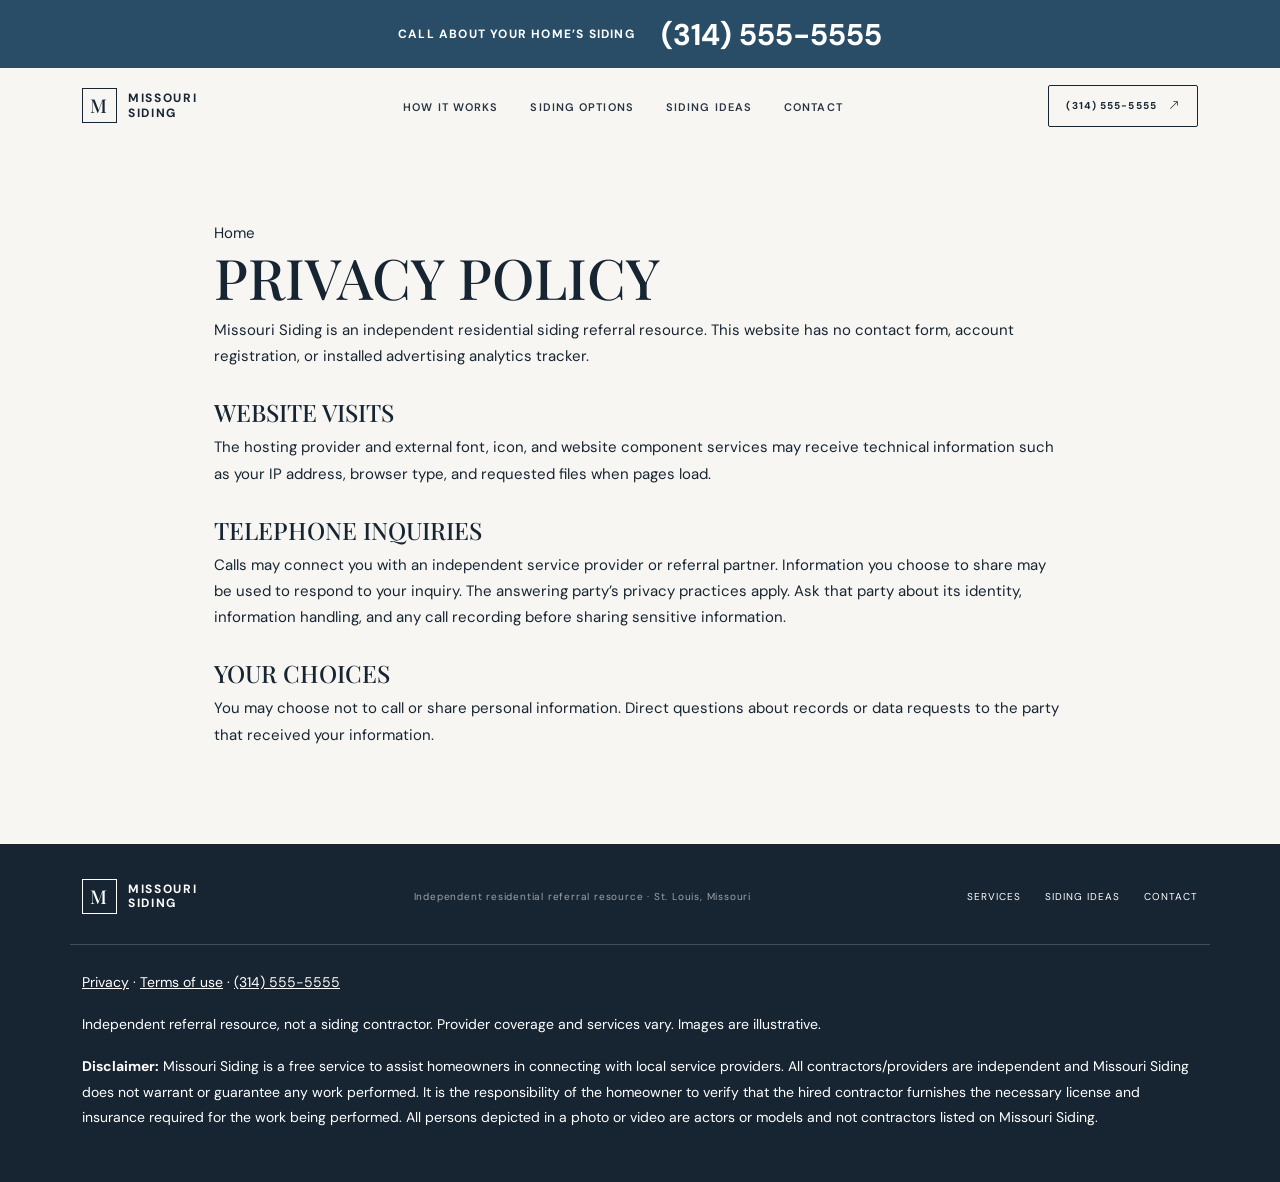
==== privacy.html @ 9c2a3795 "Add files via upload" ====
<!doctype html><html lang="en"><head>
  <meta charset="utf-8">
  <meta name="viewport" content="width=device-width, initial-scale=1">
  <meta name="theme-color" content="#f7f6f2">
  <meta name="description" content="Explore residential siding options with Missouri Siding, an independent homeowner referral resource focused on St. Louis, Missouri.">
  <title>Privacy Policy | Missouri Siding</title>
  <link rel="preconnect" href="https://fonts.googleapis.com">
  <link rel="preconnect" href="https://fonts.gstatic.com" crossorigin>
  <link href="https://fonts.googleapis.com/css2?family=DM+Sans:wght@400;500;600;700&family=Playfair+Display:wght@500;600;700&family=Pinyon+Script&display=swap" rel="stylesheet">
  <link href="https://cdn.jsdelivr.net/npm/bootstrap@5.3.3/dist/css/bootstrap.min.css" rel="stylesheet">
  <link href="https://cdn.jsdelivr.net/npm/bootstrap-icons@1.11.3/font/bootstrap-icons.min.css" rel="stylesheet">
  
<link rel="stylesheet" href="css/style.css">
</head><body><a class="call-banner" href="tel:+13145555555"><span>CALL ABOUT YOUR HOME’S SIDING</span><strong>(314) 555-5555</strong></a><header class="site-nav" id="navbar">
    <div class="container nav-inner">
      <a class="brand" href="index.html#top" aria-label="Missouri Siding home"><span class="brand-mark">M</span><span>Missouri<br>Siding</span></a>
      <nav aria-label="Main navigation">
        <ul class="nav-links">
          <li><a href="index.html#story">How it works</a></li><li><a href="index.html#services">Siding options</a></li><li><a href="index.html#work">Siding ideas</a></li><li><a href="index.html#contact">Contact</a></li>
        </ul>
      </nav>
      <a class="nav-cta" href="tel:+13145555555">(314) 555-5555 <i class="bi bi-arrow-up-right"></i></a>
      <button class="menu-toggle" aria-label="Open navigation" onclick="document.getElementById('mobileLinks').classList.toggle('d-none')"><i class="bi bi-list"></i></button>
    </div>
    <div id="mobileLinks" class="d-none bg-light text-dark p-3">
      <a class="d-block py-2" href="index.html#story">How it works</a><a class="d-block py-2" href="index.html#services">Siding options</a><a class="d-block py-2" href="index.html#work">Siding ideas</a><a class="d-block py-2" href="index.html#contact">Contact</a>
    </div>
  </header><main class="policy"><a href="index.html">Home</a><h1>Privacy Policy</h1><p>Missouri Siding is an independent residential siding referral resource. This website has no contact form, account registration, or installed advertising analytics tracker.</p><h2>Website visits</h2><p>The hosting provider and external font, icon, and website component services may receive technical information such as your IP address, browser type, and requested files when pages load.</p><h2>Telephone inquiries</h2><p>Calls may connect you with an independent service provider or referral partner. Information you choose to share may be used to respond to your inquiry. The answering party’s privacy practices apply. Ask that party about its identity, information handling, and any call recording before sharing sensitive information.</p><h2>Your choices</h2><p>You may choose not to call or share personal information. Direct questions about records or data requests to the party that received your information.</p></main><footer>
    <div class="container footer-inner">
      <a class="brand" href="index.html#top"><span class="brand-mark">M</span><span>Missouri<br>Siding</span></a>
      <small>Independent residential referral resource · St. Louis, Missouri</small>
      <div class="footer-links"><a href="index.html#services">Services</a><a href="index.html#work">Siding ideas</a><a href="index.html#contact">Contact</a></div>
    </div>
<div class="container footer-disclaimer"><p><a href="privacy.html">Privacy</a> · <a href="terms.html">Terms of use</a> · <a href="tel:+13145555555">(314) 555-5555</a></p><p>Independent referral resource, not a siding contractor. Provider coverage and services vary. Images are illustrative.</p><p><strong>Disclaimer:</strong> Missouri Siding is a free service to assist homeowners in connecting with local service providers. All contractors/providers are independent and Missouri Siding does not warrant or guarantee any work performed. It is the responsibility of the homeowner to verify that the hired contractor furnishes the necessary license and insurance required for the work being performed. All persons depicted in a photo or video are actors or models and not contractors listed on Missouri Siding.</p></div></footer></body></html>
---- css/style.css ----
:root{--ink:#172533;--blue:#294d67;--blue-deep:#1b354a;--paper:#f7f6f2;--line:#d9ddd9;--muted:#68747d;--serif:"Playfair Display",Georgia,serif;--sans:"DM Sans",Arial,sans-serif}
    *{box-sizing:border-box}
    html{scroll-behavior:smooth}
    body{margin:0;background:var(--paper);color:var(--ink);font-family:var(--sans);font-size:15px;line-height:1.75}
    a{color:inherit;text-decoration:none}
    .site-nav{position:fixed;z-index:20;inset:0 0 auto;padding:17px 0;color:#fff;transition:background .35s,padding .35s,color .35s,box-shadow .35s}
    .site-nav.scrolled{padding:11px 0;background:rgba(247,246,242,.91);backdrop-filter:blur(16px);color:var(--ink);box-shadow:0 1px 0 rgba(23,37,51,.1)}
    .nav-inner{display:flex;align-items:center;justify-content:space-between}
    .brand{display:flex;align-items:center;gap:11px;font-size:12px;font-weight:700;letter-spacing:.14em;line-height:1.2;text-transform:uppercase}
    .brand-mark{width:35px;height:35px;border:1px solid currentColor;display:grid;place-items:center;font-family:var(--serif);font-size:19px;font-weight:500}
    .nav-links{display:flex;align-items:center;gap:32px;margin:0;padding:0;list-style:none}
    .nav-links a{font-size:11px;font-weight:600;letter-spacing:.1em;text-transform:uppercase;opacity:.92;transition:opacity .2s}
    .nav-links a:hover{opacity:.62}
    .nav-cta,.button-primary{display:inline-flex;align-items:center;justify-content:center;gap:12px;border:1px solid currentColor;border-radius:2px;padding:11px 17px;font-size:10px;font-weight:700;letter-spacing:.11em;text-transform:uppercase;transition:.25s}
    .nav-cta:hover{background:#fff;color:var(--ink)}
    .scrolled .nav-cta:hover{background:var(--blue);color:#fff}
    .menu-toggle{display:none;background:none;border:0;color:inherit;font-size:23px}
    .hero-scroll{height:180vh;position:relative;background:#172533}
    .hero-sticky{position:sticky;top:0;height:100vh;overflow:hidden}
    .hero-image{position:absolute;inset:0;width:100%;height:100%;object-fit:cover;transform:scale(1.02);will-change:transform;transition:opacity .7s}
    .hero-image.second{opacity:0}
    .hero-shade{position:absolute;inset:0;background:linear-gradient(180deg,rgba(8,22,33,.25) 0%,rgba(8,22,33,.08) 34%,rgba(8,22,33,.76) 100%)}
    .hero-content{position:absolute;inset:auto 0 9%;text-align:center;color:#fff;padding:0 20px}
    .eyebrow{font-size:10px;font-weight:700;letter-spacing:.2em;text-transform:uppercase}
    .hero-content .eyebrow{color:#e0e7e9}
    h1,h2,h3{font-family:var(--serif);font-weight:500;text-transform:uppercase;line-height:1.12}
    .hero-content h1{font-size:clamp(2.8rem,7.2vw,6.8rem);letter-spacing:.018em;margin:22px auto 17px;max-width:1050px}
    .script{font-family:"Pinyon Script",cursive;text-transform:none;font-weight:400;color:#d4c6a4;letter-spacing:0}
    .hero-content p{max-width:550px;margin:0 auto 26px;color:rgba(255,255,255,.88);font-size:14px}
    .button-primary{background:#fff;color:var(--ink);border-color:#fff;padding:14px 21px}
    .button-primary:hover{background:transparent;color:#fff}
    .hero-caption{position:absolute;bottom:27px;left:5%;right:5%;display:flex;justify-content:space-between;color:rgba(255,255,255,.75);font-size:9px;letter-spacing:.15em;text-transform:uppercase}
    .section-pad{padding:112px 0}
    .eyebrow-blue{color:var(--blue);margin-bottom:17px}
    .intro{text-align:center;max-width:800px;margin:auto}
    .intro h2,.section-title{font-size:clamp(2rem,4vw,3.5rem);letter-spacing:.025em}
    .intro p{max-width:640px;margin:22px auto 0;color:#5d6870}
    .rule{width:54px;height:1px;background:var(--blue);margin:26px auto}
    .stats{border-top:1px solid var(--line);border-bottom:1px solid var(--line);margin-top:64px;padding:29px 0}
    .stat{height:100%;text-align:center;border-right:1px solid var(--line)}
    .stat:last-child{border:0}
    .stat strong{display:block;color:var(--blue);font-family:var(--serif);font-size:clamp(2rem,4vw,3rem);font-weight:500;line-height:1.15}
    .stat span{font-size:9px;font-weight:700;letter-spacing:.16em;text-transform:uppercase;color:var(--muted)}
    .story{background:#fff}
    .story-img-wrap{height:570px;overflow:hidden;position:relative}
    .story-img-wrap img,.project-card img{width:100%;height:100%;object-fit:cover;transition:transform .8s}
    .story-img-wrap:hover img,.project-card:hover img{transform:scale(1.04)}
    .story-copy{padding:40px 8% 40px 11%}
    .story-copy h2{font-size:clamp(2rem,4vw,3.2rem);margin-bottom:24px}
    .story-copy p{color:#647078}
    .text-link{display:inline-flex;align-items:center;gap:13px;margin-top:17px;color:var(--blue);font-size:10px;font-weight:700;letter-spacing:.13em;text-transform:uppercase;border-bottom:1px solid var(--blue);padding-bottom:7px}
    .projects-head{display:flex;justify-content:space-between;align-items:end;margin-bottom:34px}
    .projects-head .section-title{margin:0}
    .slider-buttons{display:flex;gap:8px}
    .slider-buttons button{width:42px;height:42px;border:1px solid var(--line);background:transparent;color:var(--ink);transition:.2s}
    .slider-buttons button:hover{background:var(--blue);color:#fff}
    .project-track{display:flex;gap:20px;overflow-x:auto;scroll-snap-type:x mandatory;scrollbar-width:none;padding-bottom:6px}
    .project-track::-webkit-scrollbar{display:none}
    .project-card{position:relative;flex:0 0 min(42vw,520px);height:360px;overflow:hidden;scroll-snap-align:start;background:#ddd}
    .project-card:after{content:"";position:absolute;inset:45% 0 0;background:linear-gradient(transparent,rgba(11,27,39,.77))}
    .project-label{position:absolute;z-index:1;bottom:23px;left:25px;color:#fff}
    .project-label span{display:block;font-size:9px;letter-spacing:.16em;text-transform:uppercase}
    .project-label h3{margin:4px 0 0;font-family:var(--sans);font-size:16px;font-weight:500;text-transform:none}
    .promise{background:var(--blue-deep);color:#fff}
    .promise .eyebrow-blue{color:#d4c6a4}
    .promise h2{max-width:600px;font-size:clamp(2rem,4vw,3.5rem)}
    .promise p{max-width:510px;color:rgba(255,255,255,.72)}
    .promise-list{margin-top:28px}
    .promise-item{padding:17px 0;border-top:1px solid rgba(255,255,255,.2);display:flex;gap:18px;align-items:center}
    .promise-item i{color:#d4c6a4;font-size:18px}
    .promise-item span{font-size:12px;letter-spacing:.04em}
    .promise-photo{height:500px;overflow:hidden}
    .promise-photo img{width:100%;height:100%;object-fit:cover}
    .cta{background:#eae8e1;text-align:center;padding:100px 20px}
    .cta h2{font-size:clamp(2.3rem,5vw,4.4rem);margin:10px auto 20px;max-width:800px}
    .cta p{color:#66717a;margin:0 auto 27px}
    .cta .button-primary{background:var(--blue);color:#fff;border-color:var(--blue)}
    .cta .button-primary:hover{background:transparent;color:var(--blue)}
    footer{background:#172533;color:#fff;padding:35px 0}
    .footer-inner{display:flex;align-items:center;justify-content:space-between;gap:20px}
    footer small{color:rgba(255,255,255,.58);font-size:10px;letter-spacing:.08em}
    .footer-links{display:flex;gap:24px;font-size:10px;letter-spacing:.1em;text-transform:uppercase}
    .reveal-ready .reveal{opacity:0;transform:translateY(24px);transition:opacity .7s ease,transform .7s ease}
    .reveal-ready .reveal.is-visible{opacity:1;transform:none}
    @media(max-width:767px){
      .site-nav{padding:13px 0}.nav-links{display:none}.menu-toggle{display:block}.nav-cta{padding:9px 11px;font-size:9px}
      .brand{font-size:10px;gap:8px}.brand-mark{width:31px;height:31px}
      .hero-scroll{height:150vh}.hero-content{bottom:12%}.hero-content h1{font-size:clamp(2.65rem,12vw,4.5rem)}
      .hero-content p{font-size:13px}.hero-caption{font-size:8px}
      .section-pad{padding:76px 0}.stats{margin-top:43px}.stat{padding:12px 0;border-right:0}
      .story-img-wrap{height:370px}.story-copy{padding:42px 7%}
      .projects-head{align-items:center}.project-card{flex-basis:82vw;height:300px}
      .promise-photo{height:330px;margin-top:30px}.cta{padding:75px 20px}
      .footer-inner{align-items:flex-start;flex-direction:column}.footer-links{gap:16px;flex-wrap:wrap}
    }
    @media(prefers-reduced-motion:reduce){
      html{scroll-behavior:auto}
      *,*::before,*::after{animation-duration:.01ms!important;animation-iteration-count:1!important;transition-duration:.01ms!important}
      .hero-image{transform:none!important}
    }
/* Residential referral call presentation */
.call-banner{position:fixed;inset:0 0 auto;z-index:1000;min-height:68px;display:flex;align-items:center;justify-content:center;gap:26px;background:#294d67;color:#fff;padding:9px 16px;text-align:center}.call-banner span{font-size:12px;font-weight:700;letter-spacing:.1em}.call-banner strong{font-size:30px;line-height:1.3;white-space:nowrap}.site-nav{top:68px;background:rgba(247,246,242,.98);color:var(--ink)}.hero-content .button-primary,.cta .button-primary{font-size:18px;letter-spacing:.02em;padding:15px 25px}.cta .button-primary{background:#294d67;color:#fff;border-color:#294d67}.cta .button-primary:hover{background:#172533}.footer-disclaimer{margin-top:30px;padding-top:25px;border-top:1px solid #ffffff30;font-size:14px;line-height:1.85}.footer-disclaimer a{text-decoration:underline}.mobile-call{display:none}.photo-note{color:var(--muted);font-size:14px;margin-bottom:25px}section[id]{scroll-margin-top:165px}.policy{max-width:900px;margin:auto;padding:220px 24px 80px;min-height:65vh}.policy h1{font-size:clamp(2.2rem,5vw,3.5rem)}.policy h2{font-size:1.5rem;margin-top:30px}.reveal{opacity:1;transform:none}
@media(max-width:767px){.call-banner{flex-direction:column;gap:0;min-height:76px}.call-banner span{font-size:10px}.call-banner strong{font-size:28px}.site-nav{top:76px}.hero-content{bottom:10%}.hero-content h1{font-size:clamp(2.6rem,11vw,4rem)}.hero-content p{font-size:14px;max-width:480px}.hero-caption{display:none}.nav-cta{font-size:11px;letter-spacing:0;padding:10px}.mobile-call{display:block;position:fixed;inset:auto 0 0;z-index:1000;background:#294d67;color:#fff;text-align:center;font-size:21px;font-weight:700;padding:13px 8px calc(13px + env(safe-area-inset-bottom))}body{padding-bottom:65px}.stat strong{font-size:1.8rem}.stat span{font-size:9px}.policy{padding-top:210px}}
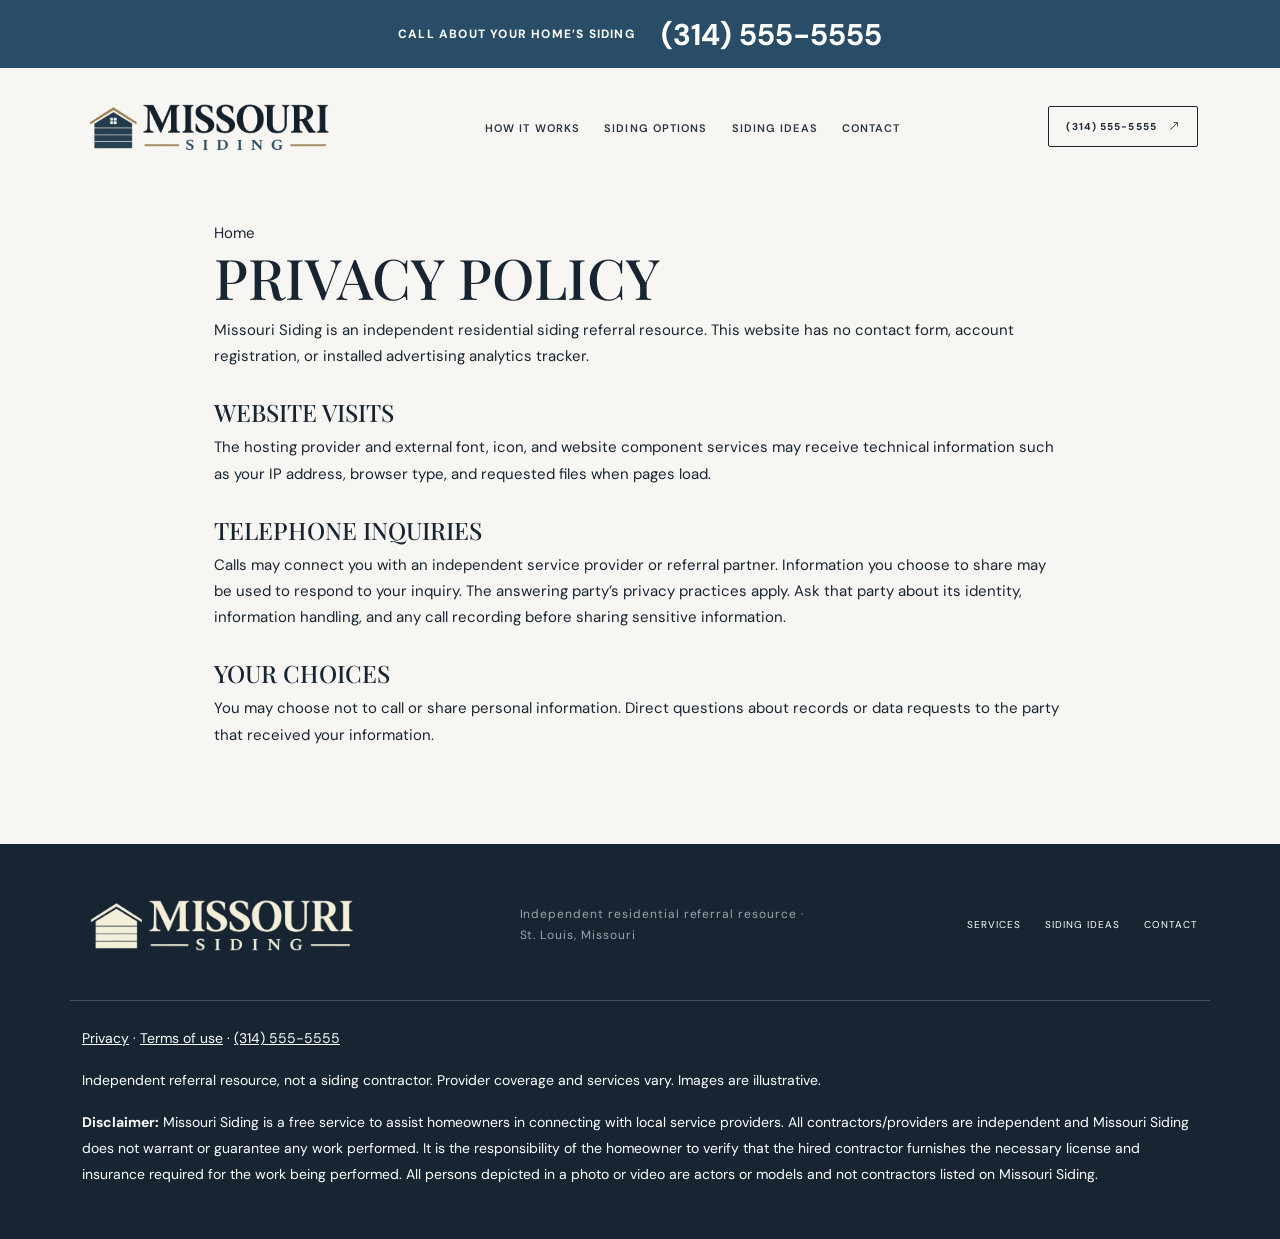
==== commit 6d2b3bf8: "Add files via upload" ====
--- a/privacy.html
+++ b/privacy.html
@@ -13,7 +13,7 @@
 <link rel="stylesheet" href="css/style.css">
 </head><body><a class="call-banner" href="tel:+13145555555"><span>CALL ABOUT YOUR HOME’S SIDING</span><strong>(314) 555-5555</strong></a><header class="site-nav" id="navbar">
     <div class="container nav-inner">
-      <a class="brand" href="index.html#top" aria-label="Missouri Siding home"><span class="brand-mark">M</span><span>Missouri<br>Siding</span></a>
+      <a class="brand logo-brand" href="index.html" aria-label="Missouri Siding home"><img src="assets/missouri-siding-logo.png" alt="Missouri Siding" width="1400" height="458"></a>
       <nav aria-label="Main navigation">
         <ul class="nav-links">
           <li><a href="index.html#story">How it works</a></li><li><a href="index.html#services">Siding options</a></li><li><a href="index.html#work">Siding ideas</a></li><li><a href="index.html#contact">Contact</a></li>
@@ -27,7 +27,7 @@
     </div>
   </header><main class="policy"><a href="index.html">Home</a><h1>Privacy Policy</h1><p>Missouri Siding is an independent residential siding referral resource. This website has no contact form, account registration, or installed advertising analytics tracker.</p><h2>Website visits</h2><p>The hosting provider and external font, icon, and website component services may receive technical information such as your IP address, browser type, and requested files when pages load.</p><h2>Telephone inquiries</h2><p>Calls may connect you with an independent service provider or referral partner. Information you choose to share may be used to respond to your inquiry. The answering party’s privacy practices apply. Ask that party about its identity, information handling, and any call recording before sharing sensitive information.</p><h2>Your choices</h2><p>You may choose not to call or share personal information. Direct questions about records or data requests to the party that received your information.</p></main><footer>
     <div class="container footer-inner">
-      <a class="brand" href="index.html#top"><span class="brand-mark">M</span><span>Missouri<br>Siding</span></a>
+      <a class="brand logo-brand" href="index.html" aria-label="Missouri Siding home"><img src="assets/missouri-siding-logo.png" alt="Missouri Siding" width="1400" height="458"></a>
       <small>Independent residential referral resource · St. Louis, Missouri</small>
       <div class="footer-links"><a href="index.html#services">Services</a><a href="index.html#work">Siding ideas</a><a href="index.html#contact">Contact</a></div>
     </div>
--- a/css/style.css
+++ b/css/style.css
@@ -101,3 +101,9 @@
 /* Residential referral call presentation */
 .call-banner{position:fixed;inset:0 0 auto;z-index:1000;min-height:68px;display:flex;align-items:center;justify-content:center;gap:26px;background:#294d67;color:#fff;padding:9px 16px;text-align:center}.call-banner span{font-size:12px;font-weight:700;letter-spacing:.1em}.call-banner strong{font-size:30px;line-height:1.3;white-space:nowrap}.site-nav{top:68px;background:rgba(247,246,242,.98);color:var(--ink)}.hero-content .button-primary,.cta .button-primary{font-size:18px;letter-spacing:.02em;padding:15px 25px}.cta .button-primary{background:#294d67;color:#fff;border-color:#294d67}.cta .button-primary:hover{background:#172533}.footer-disclaimer{margin-top:30px;padding-top:25px;border-top:1px solid #ffffff30;font-size:14px;line-height:1.85}.footer-disclaimer a{text-decoration:underline}.mobile-call{display:none}.photo-note{color:var(--muted);font-size:14px;margin-bottom:25px}section[id]{scroll-margin-top:165px}.policy{max-width:900px;margin:auto;padding:220px 24px 80px;min-height:65vh}.policy h1{font-size:clamp(2.2rem,5vw,3.5rem)}.policy h2{font-size:1.5rem;margin-top:30px}.reveal{opacity:1;transform:none}
 @media(max-width:767px){.call-banner{flex-direction:column;gap:0;min-height:76px}.call-banner span{font-size:10px}.call-banner strong{font-size:28px}.site-nav{top:76px}.hero-content{bottom:10%}.hero-content h1{font-size:clamp(2.6rem,11vw,4rem)}.hero-content p{font-size:14px;max-width:480px}.hero-caption{display:none}.nav-cta{font-size:11px;letter-spacing:0;padding:10px}.mobile-call{display:block;position:fixed;inset:auto 0 0;z-index:1000;background:#294d67;color:#fff;text-align:center;font-size:21px;font-weight:700;padding:13px 8px calc(13px + env(safe-area-inset-bottom))}body{padding-bottom:65px}.stat strong{font-size:1.8rem}.stat span{font-size:9px}.policy{padding-top:210px}}
+
+/* Approved Missouri Siding identity */
+.logo-brand{display:inline-flex;flex-shrink:0;line-height:1}.logo-brand img{display:block;width:255px;height:auto;max-width:100%;object-fit:contain}.nav-inner{gap:22px}.nav-cta{white-space:nowrap}.nav-links{gap:24px}footer .logo-brand img{width:280px;filter:brightness(0) saturate(100%) invert(92%) sepia(13%) saturate(331%) hue-rotate(350deg) brightness(105%) contrast(92%)}.footer-inner{flex-wrap:wrap}footer small{max-width:290px;font-size:12px}
+@media(max-width:991px){.logo-brand img{width:220px}.nav-inner{gap:16px}}
+@media(max-width:480px){.logo-brand img{width:180px}.nav-inner{gap:10px}.nav-cta{font-size:11px;letter-spacing:0;padding:10px 8px}.nav-cta i{display:none}.menu-toggle{padding:0;font-size:23px}.site-nav{padding:12px 0}.site-nav.scrolled{padding:10px 0}footer .logo-brand img{width:260px}}
+@media(max-width:359px){.logo-brand img{width:150px}.nav-inner{gap:7px}.nav-cta{font-size:10px;padding:9px 6px}}
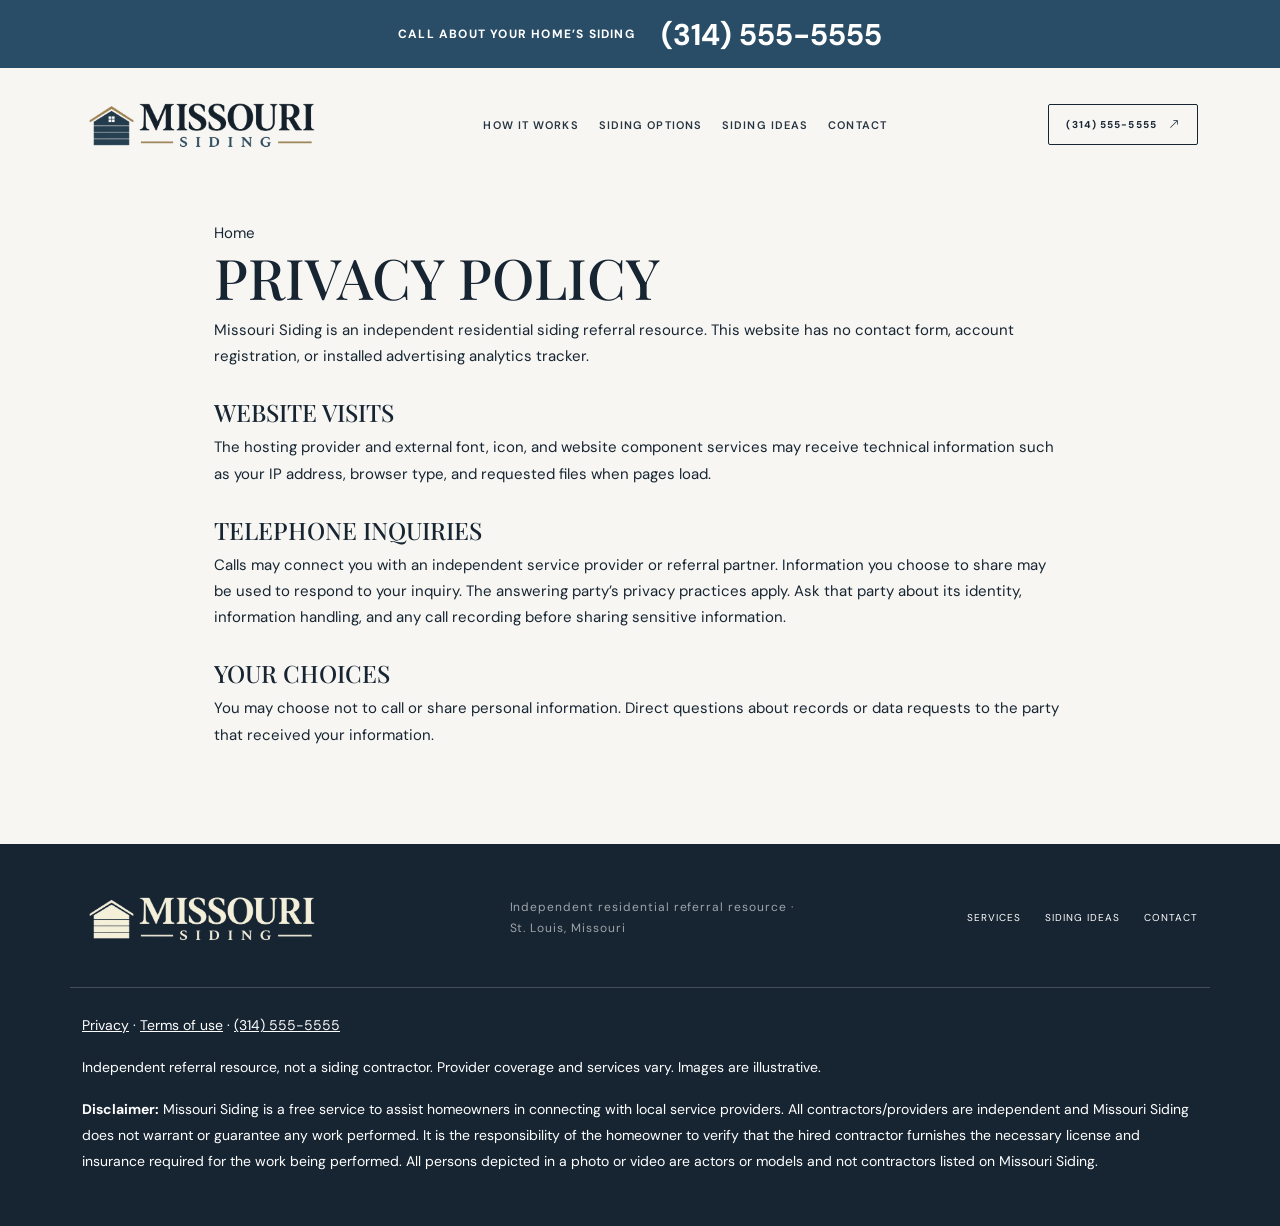
==== commit be113994: "Add files via upload" ====
--- a/privacy.html
+++ b/privacy.html
@@ -10,10 +10,10 @@
   <link href="https://cdn.jsdelivr.net/npm/bootstrap@5.3.3/dist/css/bootstrap.min.css" rel="stylesheet">
   <link href="https://cdn.jsdelivr.net/npm/bootstrap-icons@1.11.3/font/bootstrap-icons.min.css" rel="stylesheet">
   
-<link rel="stylesheet" href="css/style.css">
+<link rel="stylesheet" href="css/style.css?v=logo-size-2">
 </head><body><a class="call-banner" href="tel:+13145555555"><span>CALL ABOUT YOUR HOME’S SIDING</span><strong>(314) 555-5555</strong></a><header class="site-nav" id="navbar">
     <div class="container nav-inner">
-      <a class="brand logo-brand" href="index.html" aria-label="Missouri Siding home"><img src="assets/missouri-siding-logo.png" alt="Missouri Siding" width="1400" height="458"></a>
+      <a class="brand logo-brand" style="display:inline-flex;flex:0 0 auto;width:min(240px,43vw);max-width:100%;line-height:1" href="index.html" aria-label="Missouri Siding home"><img src="assets/missouri-siding-logo.png" alt="Missouri Siding" width="240" height="79" style="display:block;width:100%;max-width:240px;height:auto;max-height:84px;object-fit:contain"></a>
       <nav aria-label="Main navigation">
         <ul class="nav-links">
           <li><a href="index.html#story">How it works</a></li><li><a href="index.html#services">Siding options</a></li><li><a href="index.html#work">Siding ideas</a></li><li><a href="index.html#contact">Contact</a></li>
@@ -27,7 +27,7 @@
     </div>
   </header><main class="policy"><a href="index.html">Home</a><h1>Privacy Policy</h1><p>Missouri Siding is an independent residential siding referral resource. This website has no contact form, account registration, or installed advertising analytics tracker.</p><h2>Website visits</h2><p>The hosting provider and external font, icon, and website component services may receive technical information such as your IP address, browser type, and requested files when pages load.</p><h2>Telephone inquiries</h2><p>Calls may connect you with an independent service provider or referral partner. Information you choose to share may be used to respond to your inquiry. The answering party’s privacy practices apply. Ask that party about its identity, information handling, and any call recording before sharing sensitive information.</p><h2>Your choices</h2><p>You may choose not to call or share personal information. Direct questions about records or data requests to the party that received your information.</p></main><footer>
     <div class="container footer-inner">
-      <a class="brand logo-brand" href="index.html" aria-label="Missouri Siding home"><img src="assets/missouri-siding-logo.png" alt="Missouri Siding" width="1400" height="458"></a>
+      <a class="brand logo-brand" style="display:inline-flex;flex:0 0 auto;width:min(240px,43vw);max-width:100%;line-height:1" href="index.html" aria-label="Missouri Siding home"><img src="assets/missouri-siding-logo.png" alt="Missouri Siding" width="240" height="79" style="display:block;width:100%;max-width:240px;height:auto;max-height:84px;object-fit:contain"></a>
       <small>Independent residential referral resource · St. Louis, Missouri</small>
       <div class="footer-links"><a href="index.html#services">Services</a><a href="index.html#work">Siding ideas</a><a href="index.html#contact">Contact</a></div>
     </div>
--- a/css/style.css
+++ b/css/style.css
@@ -107,3 +107,7 @@
 @media(max-width:991px){.logo-brand img{width:220px}.nav-inner{gap:16px}}
 @media(max-width:480px){.logo-brand img{width:180px}.nav-inner{gap:10px}.nav-cta{font-size:11px;letter-spacing:0;padding:10px 8px}.nav-cta i{display:none}.menu-toggle{padding:0;font-size:23px}.site-nav{padding:12px 0}.site-nav.scrolled{padding:10px 0}footer .logo-brand img{width:260px}}
 @media(max-width:359px){.logo-brand img{width:150px}.nav-inner{gap:7px}.nav-cta{font-size:10px;padding:9px 6px}}
+
+/* Explicit bounded logo sizing, including narrow navigation layouts. */
+.site-nav .logo-brand{width:min(240px,43vw)!important;max-width:240px!important}.site-nav .logo-brand img{width:100%!important;height:auto!important;max-height:84px!important}.site-nav .nav-inner{min-width:0}.site-nav nav{min-width:0}.site-nav .nav-links{gap:20px}.site-nav .nav-cta{flex-shrink:0}.site-nav .menu-toggle{flex-shrink:0}footer .logo-brand{width:260px!important;max-width:100%!important}footer .logo-brand img{width:100%!important;height:auto!important;max-height:90px!important}
+@media(max-width:480px){.site-nav .logo-brand{width:170px!important;max-width:43vw!important}.site-nav .logo-brand img{max-height:60px!important}.site-nav .nav-inner{gap:8px}.site-nav .nav-cta{padding:9px 6px;font-size:10px}footer .logo-brand{width:240px!important}}
